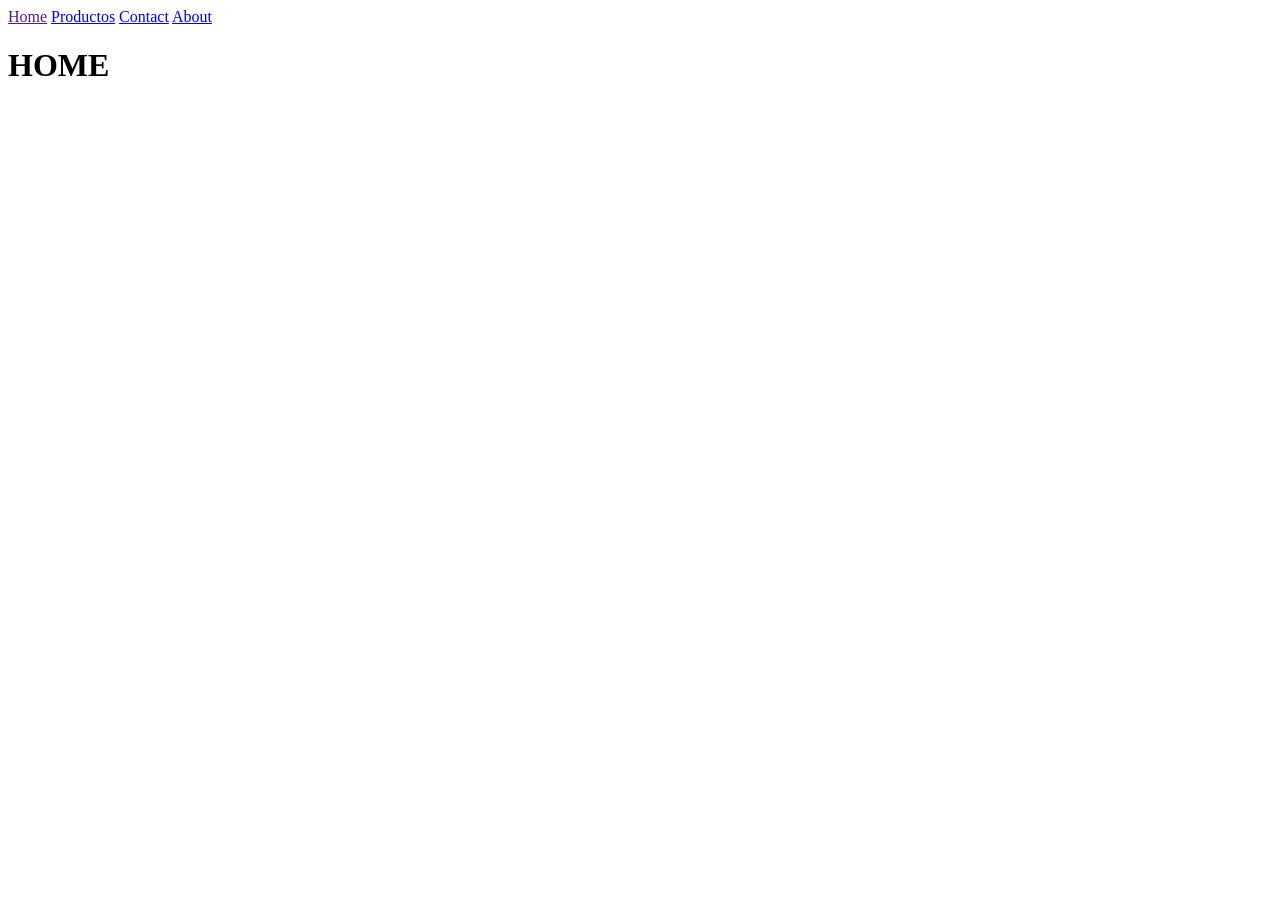
==== web negocios/index.html @ 72d3593f "Pagina Negocios" ====
<!DOCTYPE html>
<html lang="es">
<head>
    <meta charset="UTF-8">
    <meta name="viewport" content="width=device-width, initial-scale=1.0">
    <title>Arasaka corp</title>
    <meta name="description" content="Arasaka corp es una empresa que produce y vende productos technológicos de alta calidad.">
    <meta name="author" content="zakbar">
    <link rel="stylesheet" href="../style.css"> 
</head>

<body>
    <a href="">Home</a>
    <a href="Productos/index.html">Productos</a>
    <a href="Contact/index.html">Contact</a>
    <a href="About/index.html">About</a>
    <h1>HOME</h1>
    
</body>

</html>
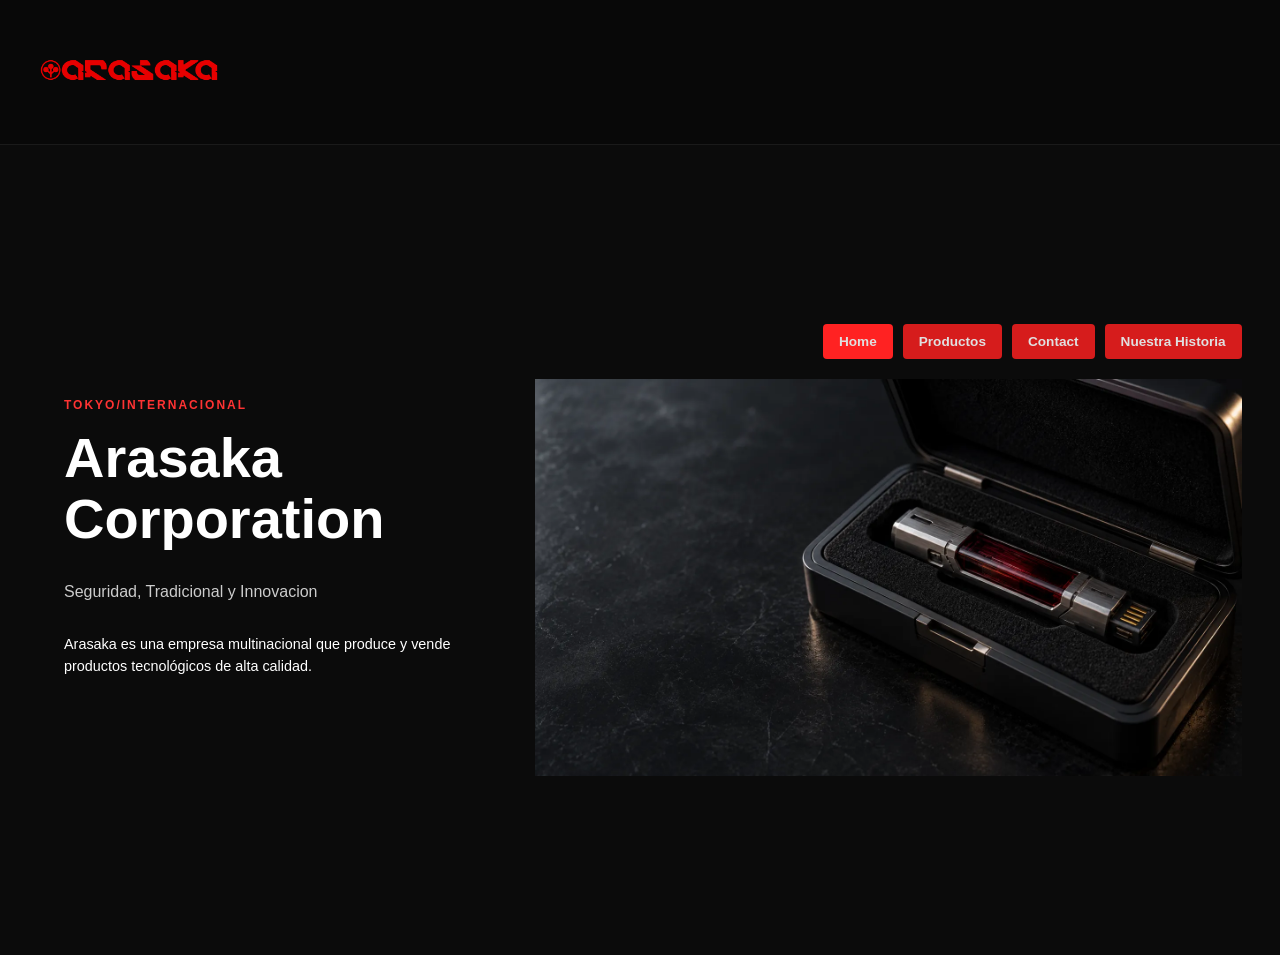
==== commit 09864615: "Final form" ====
--- a/web negocios/index.html
+++ b/web negocios/index.html
@@ -1,21 +1,44 @@
 <!DOCTYPE html>
 <html lang="es">
+
 <head>
     <meta charset="UTF-8">
     <meta name="viewport" content="width=device-width, initial-scale=1.0">
-    <title>Arasaka corp</title>
-    <meta name="description" content="Arasaka corp es una empresa que produce y vende productos technológicos de alta calidad.">
+    <title>Arasaka corporation</title>
+    <meta name="description" content="Arasaka corp es una empresa que produce y vende productos tecnológicos de alta calidad.">
     <meta name="author" content="zakbar">
-    <link rel="stylesheet" href="../style.css"> 
+    <link rel="stylesheet" href="style.css">
+    <link rel="icon" type="image/webp" href="Imagenes/logo_link.jpg">
 </head>
 
 <body>
-    <a href="">Home</a>
-    <a href="Productos/index.html">Productos</a>
-    <a href="Contact/index.html">Contact</a>
-    <a href="About/index.html">About</a>
-    <h1>HOME</h1>
-    
+
+    <header class="top-banner">
+        <img src="Imagenes/logo.webp" alt="Arasaka logo" id="logo">
+    </header>
+
+    <section class="banner">
+        <div class="banner-content">
+            <span class="tagline">TOKYO/INTERNACIONAL</span>
+            <h1>Arasaka<br>Corporation</h1>
+            <p class="subtitle">Seguridad, Tradicional y Innovacion</p>
+            <p class="description">Arasaka es una empresa multinacional que produce y vende productos tecnológicos de alta calidad.</p>
+        </div>
+
+        <div class="right-column">
+            <nav class="nav-buttons">
+                <a href="index.html" class="nav-btn active">Home</a>
+                <a href="Productos/index.html" class="nav-btn">Productos</a>
+                <a href="Contact/index.html" class="nav-btn">Contact</a>
+                <a href="About/index.html" class="nav-btn">Nuestra Historia</a>
+            </nav>
+
+            <div class="banner-image">
+                <img src="Imagenes/relic-v4-1600.webp" alt="Relic Arasaka">
+            </div>
+        </div>
+    </section>
+
 </body>
 
 </html>
--- a/web negocios/style.css
+++ b/web negocios/style.css
@@ -0,0 +1,110 @@
+* {
+  margin: 0;
+  padding: 0;
+  box-sizing: border-box;
+}
+
+body {
+  font-family: Arial, Helvetica, sans-serif;
+  background-color: #0b0b0b;
+  color: #ffffff;
+}
+
+.top-banner {
+  padding: 20px 40px;
+  background-color: #080808;
+  border-bottom: 1px solid #1a1a1a;
+}
+
+#logo {
+  height: 100px;
+}
+
+.banner {
+  width: 100%;
+  min-height: calc(100vh - 90px);
+  display: flex;
+  justify-content: space-between;
+  align-items: center;
+  padding: 0 3% 0 5%;
+  background-color: #0b0b0b;
+}
+
+.banner-content {
+  width: 35%;
+}
+.big_texte {
+  font-size: 1.5rem;
+  margin-top: 25px;
+  margin-bottom: 10px;
+  color: #ff3333;
+}
+.subtitle_armas {
+  font-size: 0.9rem;
+  color: #aaaaaa;
+  line-height: 1.5;
+   margin-bottom: 10px;
+}
+
+.tagline {
+  color: #ff3333;
+  font-size: 0.75rem;
+  letter-spacing: 2px;
+  font-weight: 600;
+  display: block;
+  margin-bottom: 15px;
+}
+
+.banner-content h1 {
+  font-size: 3.5rem;
+  margin-bottom: 30px;
+  line-height: 1.1;
+}
+
+.subtitle {
+  font-size: 1rem;
+  color: #cccccc;
+  margin-bottom: 30px;
+  line-height: 1.5;
+}
+.description {
+  font-size: 0.9rem;
+  color: #ffffff;
+  margin-bottom: 25px;
+  line-height: 1.5;
+}
+
+.right-column {
+  display: flex;
+  flex-direction: column;
+  align-items: flex-end;
+  gap: 20px;
+  width: 60%;
+}
+
+.nav-buttons {
+  display: flex;
+  gap: 10px;
+}
+
+.nav-btn {
+  background-color: #d61c1c;
+  color: #e0e0e0;
+  padding: 10px 16px;
+  text-decoration: none;
+  font-size: 0.85rem;
+  font-weight: bold;
+  border-radius: 4px;
+  transition: background-color 0.3s ease;
+}
+
+.nav-btn:hover,
+.nav-btn.active {
+  background-color: #ff2222;
+}
+
+.banner-image img {
+  width: 100%;
+  height: auto;
+  display: block;
+}
